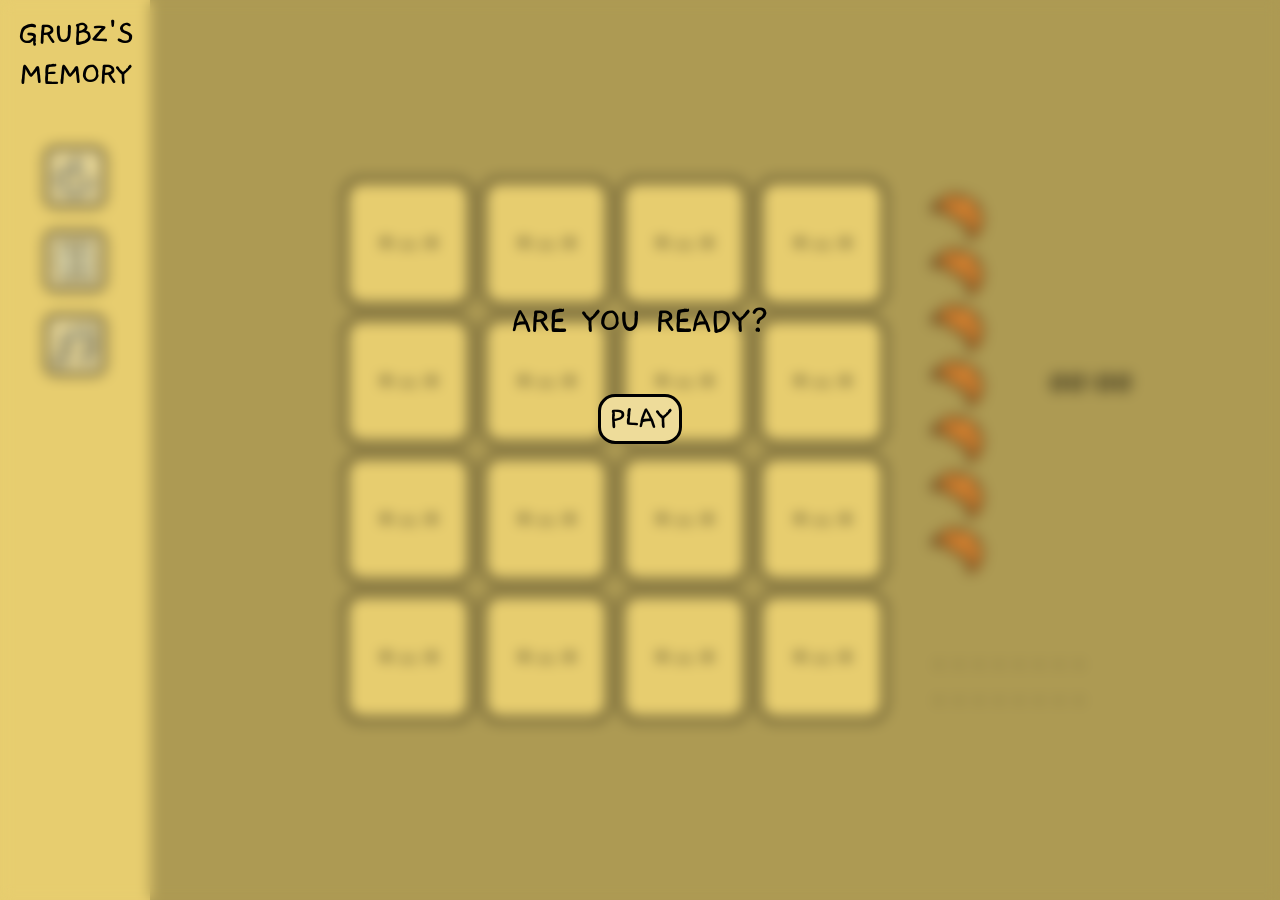
==== index.html @ 10ef7cea "Add files via upload" ====
<!DOCTYPE html>
<html lang="fr">

<head>
	<meta charset="UTF-8" />
	<meta name="viewport" content="width=device-width, initial-scale=1.0" />
	<!-- titre -->
	<title>Grubz Memory</title>
	<meta name="description" content="Jeu de Memory" />
	<!-- icones du site (voir l'onglet du site) -->
	<link rel="apple-touch-icon" href="grubzIcon.png" />
	<link rel="icon" href="grubzIcon.ico" />
	<!-- styles -->
	<link rel="stylesheet" href="css/index.css">
</head>

<body>
	<!--
		Jeu de mémory
		trouver toutes les paires de carte pour gagner
		
		Éléments du code
		• retournement animé des cartes
		• son déclenché au clic sur une carte
		• son déclenché si bonne paire ou si mauvaise paire
		• fonction pour mélanger aléatoirement les cartes
		• afficher d'un carton spécial quand une partie se termine
		• compteur de nombre de coup joués dans une partie
		• bouton pour rejouer
		-->

	<!-- infos des cartes -->
	<header>
		<audio id="BGM" loop src="src/sound/GRUBZSONG.mp3"></audio>
		<h1>GRUBZ'S MEMORY</h1>
		<img src="src/img/reloadBtn.png" alt="" class="menuBtn" id="reload" />
		<img src="src/img/pauseBtn.png" alt="" class="menuBtn" id="pauseButton">
		<img src="src/img/musicBtn.png" alt="" class="menuBtn" id="BGMbutton">
	</header>

	<!-- cartes -->
	<!-- note : images générées par IA -->
	<main>
		<!-- une carte -->
		<div class="card" data-name="Farting Grubz">
			<div class="card-wrapper">
				<!-- dos de la carte -->
				<div class="card-back">
					<img src="src/img/grubzCardBack.png" alt="" />
				</div>
				<!-- avant de la carte -->
				<div class="card-front">
					<img src="src/img/fartingGrubz.png" alt="" />
				</div>
			</div>
		</div>

		<div class="card" data-name="Farting Grubz">
			<div class="card-wrapper">
				<div class="card-back">
					<img src="src/img/grubzCardBack.png" alt="" />
				</div>
				<div class="card-front">
					<img src="src/img/fartingGrubz.png" alt="" />
				</div>
			</div>
		</div>

		<div class="card" data-name="Angry Grubz">
			<div class="card-wrapper">
				<div class="card-back">
					<img src="src/img/grubzCardBack.png" alt="" />
				</div>
				<div class="card-front">
					<img src="src/img/angryGrubz.png" alt="" />
				</div>
			</div>
		</div>

		<div class="card" data-name="Angry Grubz">
			<div class="card-wrapper">
				<div class="card-back">
					<img src="src/img/grubzCardBack.png" alt="" />
				</div>
				<div class="card-front">
					<img src="src/img/angryGrubz.png" alt="" />
				</div>
			</div>
		</div>

		<div class="card" data-name="Chilling Grubz">
			<div class="card-wrapper">
				<div class="card-back">
					<img src="src/img/grubzCardBack.png" alt="" />
				</div>
				<div class="card-front">
					<img src="src/img/chillingGrubz.png" alt="" />
				</div>
			</div>
		</div>

		<div class="card" data-name="Chilling Grubz">
			<div class="card-wrapper">
				<div class="card-back">
					<img src="src/img/grubzCardBack.png" alt="" />
				</div>
				<div class="card-front">
					<img src="src/img/chillingGrubz.png" alt="" />
				</div>
			</div>
		</div>

		<div class="card" data-name="Flower Grubz">
			<div class="card-wrapper">
				<div class="card-back">
					<img src="src/img/grubzCardBack.png" alt="" />
				</div>
				<div class="card-front">
					<img src="src/img/flowerGrubz.png" alt="" />
				</div>
			</div>
		</div>

		<div class="card" data-name="Flower Grubz">
			<div class="card-wrapper">
				<div class="card-back">
					<img src="src/img/grubzCardBack.png" alt="" />
				</div>
				<div class="card-front">
					<img src="src/img/flowerGrubz.png" alt="" />
				</div>
			</div>
		</div>

		<div class="card" data-name="Hungry Grubz">
			<div class="card-wrapper">
				<div class="card-back">
					<img src="src/img/grubzCardBack.png" alt="" />
				</div>
				<div class="card-front">
					<img src="src/img/hungryGrubz.png" alt="" />
				</div>
			</div>
		</div>

		<div class="card" data-name="Hungry Grubz">
			<div class="card-wrapper">
				<div class="card-back">
					<img src="src/img/grubzCardBack.png" alt="" />
				</div>
				<div class="card-front">
					<img src="src/img/hungryGrubz.png" alt="" />
				</div>
			</div>
		</div>

		<div class="card" data-name="Just a Grubz">
			<div class="card-wrapper">
				<div class="card-back">
					<img src="src/img/grubzCardBack.png" alt="" />
				</div>
				<div class="card-front">
					<img src="src/img/justAGrubz.png" alt="" />
				</div>
			</div>
		</div>

		<div class="card" data-name="Just a Grubz">
			<div class="card-wrapper">
				<div class="card-back">
					<img src="src/img/grubzCardBack.png" alt="" />
				</div>
				<div class="card-front">
					<img src="src/img/justAGrubz.png" alt="" />
				</div>
			</div>
		</div>

		<div class="card" data-name="Panicking Grubz">
			<div class="card-wrapper">
				<div class="card-back">
					<img src="src/img/grubzCardBack.png" alt="" />
				</div>
				<div class="card-front">
					<img src="src/img/panickingGrubz.png" alt="" />
				</div>
			</div>
		</div>

		<div class="card" data-name="Panicking Grubz">
			<div class="card-wrapper">
				<div class="card-back">
					<img src="src/img/grubzCardBack.png" alt="" />
				</div>
				<div class="card-front">
					<img src="src/img/panickingGrubz.png" alt="" />
				</div>
			</div>
		</div>

		<div class="card" data-name="Waving Grubz">
			<div class="card-wrapper">
				<div class="card-back">
					<img src="src/img/grubzCardBack.png" alt="" />
				</div>
				<div class="card-front">
					<img src="src/img/wavingGrubz.png" alt="" />
				</div>
			</div>
		</div>

		<div class="card" data-name="Waving Grubz">
			<div class="card-wrapper">
				<div class="card-back">
					<img src="src/img/grubzCardBack.png" alt="" />
				</div>
				<div class="card-front">
					<img src="src/img/wavingGrubz.png" alt="" />
				</div>
			</div>
		</div>
	</main>

	<!-- rejouer -->
	<footer>
		<div class="healthMontre">
			<div class="healthBar">
				<div class="croissantBox">
					<img src="src/img/croissantOmbre.png" class="croissantOmbre" alt="">
					<img src="src/img/croissant.png" id="pv7" class="croissant" alt="">
				</div>
				<div class="croissantBox">
					<img src="src/img/croissantOmbre.png" class="croissantOmbre" alt="">
					<img src="src/img/croissant.png" id="pv6" class="croissant" alt="">
				</div>
				<div class="croissantBox">
					<img src="src/img/croissantOmbre.png" class="croissantOmbre" alt="">
					<img src="src/img/croissant.png" id="pv5" class="croissant" alt="">
				</div>
				<div class="croissantBox">
					<img src="src/img/croissantOmbre.png" class="croissantOmbre" alt="">
					<img src="src/img/croissant.png" id="pv4" class="croissant" alt="">
				</div>
				<div class="croissantBox">
					<img src="src/img/croissantOmbre.png" class="croissantOmbre" alt="">
					<img src="src/img/croissant.png" id="pv3" class="croissant" alt="">
				</div>
				<div class="croissantBox">
					<img src="src/img/croissantOmbre.png" class="croissantOmbre" alt="">
					<img src="src/img/croissant.png" id="pv2" class="croissant" alt="">
				</div>
				<div class="croissantBox">
					<img src="src/img/croissantOmbre.png" class="croissantOmbre" alt="">
					<img src="src/img/croissant.png" id="pv1" class="croissant" alt="">
				</div>
			</div>
			<div id="montre">00:00</div>
		</div>
		<div id="card-left" class="card-info">. . . . . . . .</div>
		<div id="card-right" class="card-info">. . . . . . . .</div>
	</footer>

	<!-- popups -->
	<div id="startpopup">
		<div id="startWindow">
			Are you ready?<br />
			<button id="playButton">PLAY</button>
		</div>
	</div>
	<div id="pausepopup" class="hidden smolBlur">
		<div id="pauseWindow">
			Game paused
			<img src="src/img/chillingJiji.png" alt="">
			<button id="unpauseButton">RESUME</button>
		</div>
	</div>
	<div id="winpopup" class="hidden smolBlur">
		<div id="winWindow">
			<!-- <br> : retour à la ligne dans un texte -->
			<h2>YOU WON !</h2><br />
			<p>Thanks to you, Jiji the Grubz can eat <span id="wincounter">7</span>.</p><br />
			<p>Jiji waited <span id="winMins"></span><span id="winSecs">0</span> before he could eat.</p>
			<img src="src/img/croissantJiji.png" alt="">
		</div>
	</div>
	<div id="loosepopup" class="hidden smolBlur">
		<div id="looseWindow">
			<h2>YOU LOST...</h2><br />
			<p>You only found <span id="pairs">0</span> of Grubz and lost all the croissants...</p><br />
			<p>After waiting for <span id="looseMins"></span><span id="looseSecs">0</span>, Jiji the Grubz is now going to starve to death.</p>
			<img src="src/img/panickingJiji.png" alt="">
		</div>
	</div>
	<!--
	<div id="bad" class="hidden">
		<video autoplay muted loop src="src/video/penalty.mp4"></video>
	</div>
	-->

	<!-- son de retournement des cartes -->
	<audio id="son-retourner" src="src/sound/cartoonJump.mp3"></audio>
	<audio id="son-gagner" src="src/sound/goodPair.mp3"></audio>
	<audio id="son-perdu" src="src/sound/badPair.mp3"></audio>
	<audio id="son-rejouer" src="src/sound/bubbles.mp3"></audio>
	<audio src="src/sound/buttons.mp3" id="son-boutons"></audio>
	<audio src="src/sound/fart.mp3" id="son-pet"></audio>
	<audio src="src/sound/victory.mp3" id="son-victoire"></audio>
	<audio src="src/sound/winPop.mp3" id="winpop"></audio>
	<audio src="src/sound/defeat.mp3" id="son-defaite"></audio>

	<!-- scripts -->
	<script src="js/index.js"></script>
</body>

</html>
---- css/index.css ----
/* font-family vidéo référence: https://www.youtube.com/watch?v=lDip-1VnaOA&t=8s */
@font-face {
	font-family: "Gaegu";
	src: url(Gaegu-Light.ttf);
}

* {
	margin: 0; /* pas de marge externe */
	padding: 0; /* pas de marge interne */
	box-sizing: border-box; /* pas de déformation si marge interne */
}

body {
	width: 100vw; /* largeur totale de l'écran */
	height: 100vh; /* hauteur totale de l'écran */
	/*padding: 15px; /* marge interne */
	overflow: hidden; /* pas de scroll */
	/**/
	display: grid; /* faire une grille */
	grid-template-columns: 150px 1.9fr 1fr; /* 3 colonnes */
	grid-template-rows: 1fr; /* 1 ligne */
	gap: 15px; /* goutière */
	background-color: rgb(173, 154, 83);
}

header {
	/*justify-self: left; /* se centrer dans la case de la grille */
	/**/
	padding: 15px;
	display: flex; /* éléments enfant côte à côte */
	flex-direction: column;
	/*justify-content: center; /* et centrés */
	/*gap: 25px; /* goutière */
	align-items: center;
	background-color: rgb(231, 205, 111);
}

h1 {
	text-align: center;
	margin-bottom: 40px;
	font-size: 32px;
	font-family: Gaegu;
	z-index: 100;
	font-weight: bold;
}

button {
	margin: 4% 0;
	padding: 2px 8px 2px 8px;
	/*width: 60px;*/
	/*aspect-ratio: 1;*/
	/*text-transform: uppercase; /* texte en capitales */
	border: solid black;
	border-width: 0.35dvb;
	border-radius: 1.9dvb; /* bord arrondi */
	color: rgb(0, 0, 0); /* couleur du texte */
	background-color: rgb(238, 220, 154); /* couleur de fond */
	font-family: Gaegu;
	font-weight: bold;
	font-size: 2.5vw;
	/**/
	cursor: pointer; /* curseur */
}

.menuBtn {
	margin: 10% 0;
	padding: 3px;
	width: 60px;
	aspect-ratio: 1;
	/*text-transform: uppercase; /* texte en capitales */
	border-radius: 10px; /* bord arrondi */
	border: 3px solid black;
	color: rgb(0, 0, 0); /* couleur du texte */
	background-color: rgb(238, 220, 154); /* couleur de fond */
	/**/
	cursor: pointer; /* curseur */
}

main {
	justify-self: right;
	align-self: center; /* centrer verticalement dans la case */
	/**/
	display: grid; /* faire une grille */
	grid-template-columns: repeat(4, auto); /* 4 colonnes */
	grid-template-rows: repeat(4, auto); /* 4 lignes */
	gap: 10px; /* goutière */
	/*background-color: rgb(249, 174, 54);*/
}

.card {
	width: 10vw; /* largeur */
	aspect-ratio: 1; /* ratio d'aspect (basée sur la largeur) */
	/**/
	perspective: 1000px; /* effet de perspective */
	/**/
	cursor: pointer; /* changer le curseur */
	/**/
	transition: transform 250ms; /* animation de changement des propriétés */
}

.card:hover {
	transform-origin: center; /* point de pivot centré */
	transform: scale(105%) translateY(-15px) rotate(2deg); /* triple transformation : échelle, translation en Y et rotation */
	z-index: 99; /* metre au dessus des autres éléments */
}

.card-wrapper {
	position: relative; /* devient un point de repère */
	width: 100%; /* largeur */
	height: 100%; /* hauteur */
	/**/
	transition: transform 0.8s; /* animation de changement des propriétés */
	transform-style: preserve-3d; /* garder l'effet de 3D en animation */
}
.card.returned {
	user-select: none; /* pas sélectionnable */
	pointer-events: none; /* pas cliquable */
}
.card.returned .card-wrapper {
	transform: rotateY(180deg); /* transformation de rotation */
}

.card.pair {
	transform-origin: center; /* point de pivot centré */
	transform: scale(80%); /* translateY(-50px) rotate(3deg); /* triple transformation : échelle, translation en Y et rotation */
	transform: scale(105%) translateY(-35px);/**/
	z-index: 99; /* metre au dessus des autres éléments */
}

.card-back,
.card-front {
	position: absolute; /* se place par rapport à un point de repère */
	width: 100%; /* largeur */
	height: 100%; /* hauteur */
	-webkit-backface-visibility: hidden; /* Safari */
	backface-visibility: hidden; /* envers invisible (comme en 3D) */
	/**/
	border: solid rgb(0, 0, 0); /* bordure en trait continu de couleur noire */
	border-width: 0.35dvb;
	border-radius: 1.9dvb; /* bord arrondi */
	background-color: rgb(242, 238, 193);
	overflow: hidden; /* masquer le scroll */
}

.card-back {
	background-color: rgb(231, 205, 111);
}

.card-front {
	transform: rotateY(180deg); /* roation sur un axe spécifique */
}

.card.hidden {
	visibility: hidden;
}

.card img {
	display: block;
	width: 100%; /* largeur */
	height: 100%; /* hauteur */
}

footer {
	/*justify-self: center; /* centrer dans la case */
	/*background-color: rgb(249, 174, 54);*/
	display: flex;
	flex-direction: column;
	justify-content: center;
	padding-left: 2vw;
}

.healthMontre {
	display: flex;
	margin-bottom: 7vh;
}

.healthBar {
	display: grid;
	grid-template-columns: 1fr;
	grid-template-rows: repeat(7, auto);
}

.croissantBox {
	position: relative;
	width: 5vw;
	aspect-ratio: 1.15;
}

.croissant, .croissantOmbre {
	position: absolute;
	width: 100%;
	height: 100%;
	object-fit: contain;
}

.croissant.hidden {
	visibility: hidden;
}

#montre {
	font-family: Gaegu;
	font-weight: bold;
	font-size: 2.4vw;
	padding: 4px 8px 1px 8px;
	align-self: center;
	margin: 0 4vw;
}

.card-info {
	padding: 4px 8px 1px 8px; /* marge interne (haut, droite, bas, gauche) */
	/**/
	font-family: Gaegu;
	font-size: 2vw; /* taille de typo */
	font-weight: bold; /* graisse de la typo */
	/*font-style: italic; /* mettre en italique */
	/*text-transform: uppercase;*/	
}

#startpopup {
	width: 100vw;
	height: 100vh;
	position: fixed; /* sortir du flex */
	/*left: 150px; /* position en X */
	/**/
	padding: 30px; /* marge interne */
	/*background-color: rgb(255 255 255 / 1%); /* couleur de fond */
	/*propriété trouvée sur MDN*/
	backdrop-filter: blur(7px);
	/*border: 2px solid black; /* bordure */
	/*border-radius: 10px; /* bordure arrondie */
	/**/
	font-family: Gaegu;
	font-size: 2.8vw; /* taille de la typo */
	font-weight: bold;
	text-align: center; /* texte centré */
	text-transform: uppercase; /* texte en capitales */
	/**/
	z-index: 99; /* passer au dessus de tout les autres éléments */
}

#startpopup.hidden {
	display: none; /* ne pas afficher */
}

#startWindow {
	margin: 30vh 0;
}

.smolBlur {
	width: stretch;
	height: 100vh;
	left: 150px;
	position: fixed; /* sortir du flex */
	/*left: 150px; /* position en X */
	/**/
	padding: 30px; /* marge interne */
	/*background-color: rgb(255 255 255 / 1%); /* couleur de fond */
	/*propriété trouvée sur MDN*/
	backdrop-filter: blur(7px);
	/*border: 2px solid black; /* bordure */
	/*border-radius: 10px; /* bordure arrondie */
	/**/
	text-align: center; /* texte centré */
	font-family: Gaegu;
	font-size: 2vw; /* taille de la typo */
	font-weight: bold;
	/*text-transform: uppercase; /* texte en capitales */
	/**/
	z-index: 100; /* passer au dessus de tout les autres éléments */
}

span {
	color: rgb(221, 2, 2);
}

#pausepopup.hidden {
	display: none; /* ne pas afficher */
}

#pauseWindow {
	margin-top: 10%;
	font-size: 2.7vw;
}

#pauseWindow img {
	display: block; /* la vidéo est traitée comme une boite */
	width: 12vw;
	margin: 1vh auto; /* centrer horizontalement */
}

#winpopup.hidden {
	display: none; /* ne pas afficher */
}

#winWindow {
	/*position: fixed; /* sortir du flex */
	/*top: 50vh; /* position en Y */
	/*left: 50vw; /* position en X */
	/*transform: translate(-50%, -50%); /* ajustement de calage */
	/**/
	padding: 4dvb 0; /* margen interne */
	margin: 3% 18%;
	background-color:  rgb(238, 220, 154); /* couleur de fond */
	border: solid black;
	border-width: 0.35dvb;
	border-radius: 1.9dvb;
	/**/
	text-align: center; /* texte centré */
	/*font-size: 2.5vw; /* taille de la typo */
	/*text-transform: uppercase; /* texte en capitales */
	/**/
	/*z-index: 100; /* passer au dessus de tout les autres éléments */
}

#winWindow img {
	display: block; /* la vidéo est traitée comme une boite */
	width: 12vw;
	margin: 3vh auto 0 auto; /* centrer horizontalement */
}

/*ENLEVER*/
#winWindow video {
	display: block; /* la vidéo est traitée comme une boite */
	width: 200px;
	height: 200px;
	margin: 0 auto; /* centrer horizontalement */
	clip-path: circle(45% at 50% 50%); /* masquage circulaire */
	/**/
	object-fit: cover; /* la vidéo occupe toute la boite (et est tronquée) */
	object-position: center; /* la vidéo est centrée en X et Y dans la boite */
}
/*ENLEVER*/

#loosepopup.hidden {
	display: none; /* ne pas afficher */
}

#looseWindow {
	/*position: fixed; /* sortir du flex */
	/*top: 50vh; /* position en Y */
	/*left: 50vw; /* position en X */
	/*transform: translate(-50%, -50%); /* ajustement de calage */
	/**/
	padding: 4dvb; /* margen interne */
	margin: 3% 22%;
	background-color:  rgb(238, 220, 154); /* couleur de fond */
	border: solid black;
	border-width: 0.35dvb;
	border-radius: 1.9dvb;
	/**/
	text-align: center; /* texte centré */
	/*font-size: 2.5vw; /* taille de la typo */
	/*text-transform: uppercase; /* texte en capitales */
	/**/
	/*z-index: 100; /* passer au dessus de tout les autres éléments */
}

#looseWindow img {
	display: block; /* la vidéo est traitée comme une boite */
	width: 12vw;
	margin: 3vh auto 0 auto; /* centrer horizontalement */
}







#bad {
	position: fixed; /* sortir du flex */
	top: 50vh; /* position en Y */
	left: 50vw; /* position en X */
	transform: translate(-50%, -50%); /* ajustement de calage */
	/**/
	padding: 5px; /* margen interne */
	background-color: red; /* couleur de fond */
	border: 2px solid black; /* bordure */
	border-radius: 5px; /* bordure arrondie */
	/**/
	text-align: center; /* texte centré */
	font-size: 3vw; /* taille de la typo */
	text-transform: uppercase; /* texte en capitales */
	/**/
	z-index: 100; /* passer au dessus de tout les autres éléments */
}

#bad.hidden {
	display: none; /* ne pas afficher */
}

#bad video {
	display: block; /* la vidéo est traitée comme une boite */
	width: 460px;
	height: 200px;
	margin: 0 auto; /* centrer horizontalement */
	/**/
	/*object-fit: cover; /* la vidéo occupe toute la boite (et est tronquée) */
	object-position: center; /* la vidéo est centrée en X et Y dans la boite */
}

#BGM {
	background-color: red; /* couleur de fond */

}
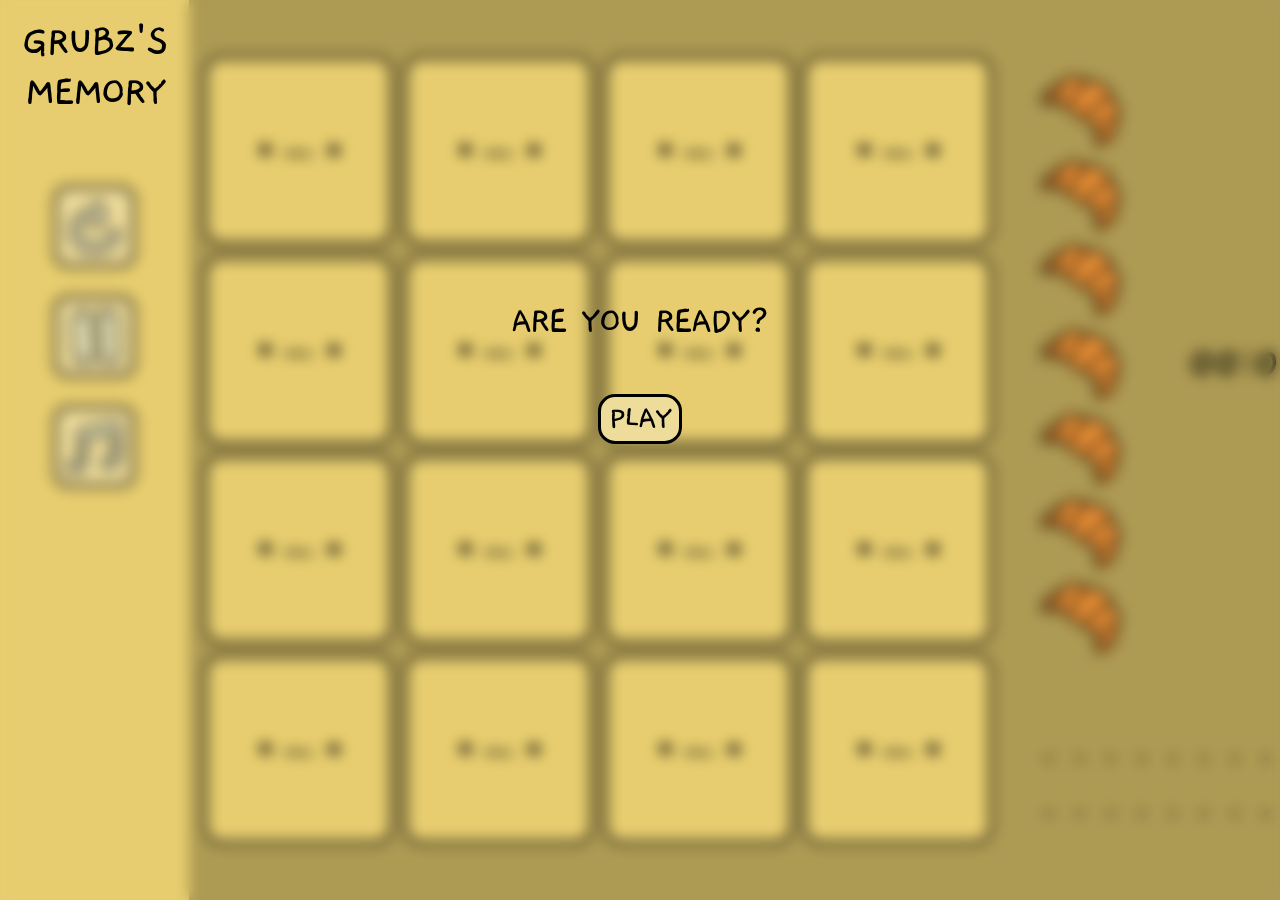
==== commit b6c4f2b3: "Add files via upload" ====
--- a/index.html
+++ b/index.html
@@ -18,18 +18,9 @@
 	<!--
 		Jeu de mémory
 		trouver toutes les paires de carte pour gagner
-		
-		Éléments du code
-		• retournement animé des cartes
-		• son déclenché au clic sur une carte
-		• son déclenché si bonne paire ou si mauvaise paire
-		• fonction pour mélanger aléatoirement les cartes
-		• afficher d'un carton spécial quand une partie se termine
-		• compteur de nombre de coup joués dans une partie
-		• bouton pour rejouer
+		le nombre de coups est limité à 7
 		-->
 
-	<!-- infos des cartes -->
 	<header>
 		<audio id="BGM" loop src="src/sound/GRUBZSONG.mp3"></audio>
 		<h1>GRUBZ'S MEMORY</h1>
@@ -39,7 +30,6 @@
 	</header>
 
 	<!-- cartes -->
-	<!-- note : images générées par IA -->
 	<main>
 		<!-- une carte -->
 		<div class="card" data-name="Farting Grubz">
@@ -221,7 +211,7 @@
 		</div>
 	</main>
 
-	<!-- rejouer -->
+	<!-- barre de points de vie, chronomètre et noms des cartes -->
 	<footer>
 		<div class="healthMontre">
 			<div class="healthBar">
@@ -276,7 +266,6 @@
 	</div>
 	<div id="winpopup" class="hidden smolBlur">
 		<div id="winWindow">
-			<!-- <br> : retour à la ligne dans un texte -->
 			<h2>YOU WON !</h2><br />
 			<p>Thanks to you, Jiji the Grubz can eat <span id="wincounter">7</span>.</p><br />
 			<p>Jiji waited <span id="winMins"></span><span id="winSecs">0</span> before he could eat.</p>
@@ -291,13 +280,8 @@
 			<img src="src/img/panickingJiji.png" alt="">
 		</div>
 	</div>
-	<!--
-	<div id="bad" class="hidden">
-		<video autoplay muted loop src="src/video/penalty.mp4"></video>
-	</div>
-	-->
-
-	<!-- son de retournement des cartes -->
+
+	<!-- sons -->
 	<audio id="son-retourner" src="src/sound/cartoonJump.mp3"></audio>
 	<audio id="son-gagner" src="src/sound/goodPair.mp3"></audio>
 	<audio id="son-perdu" src="src/sound/badPair.mp3"></audio>
@@ -308,6 +292,11 @@
 	<audio src="src/sound/winPop.mp3" id="winpop"></audio>
 	<audio src="src/sound/defeat.mp3" id="son-defaite"></audio>
 
+	<!-- message au appareil format portrait -->
+	<div id="portrait">
+		<p>Tourne ton tel au format paysage</p>
+	</div>
+
 	<!-- scripts -->
 	<script src="js/index.js"></script>
 </body>
--- a/css/index.css
+++ b/css/index.css
@@ -5,40 +5,35 @@
 }
 
 * {
-	margin: 0; /* pas de marge externe */
-	padding: 0; /* pas de marge interne */
+	margin: 0;
+	padding: 0;
 	box-sizing: border-box; /* pas de déformation si marge interne */
 }
 
 body {
 	width: 100vw; /* largeur totale de l'écran */
 	height: 100vh; /* hauteur totale de l'écran */
-	/*padding: 15px; /* marge interne */
 	overflow: hidden; /* pas de scroll */
 	/**/
 	display: grid; /* faire une grille */
-	grid-template-columns: 150px 1.9fr 1fr; /* 3 colonnes */
+	grid-template-columns: 21vb 1.9fr 1fr; /* 3 colonnes */
 	grid-template-rows: 1fr; /* 1 ligne */
 	gap: 15px; /* goutière */
 	background-color: rgb(173, 154, 83);
 }
 
 header {
-	/*justify-self: left; /* se centrer dans la case de la grille */
-	/**/
-	padding: 15px;
+	padding: 2vb;
 	display: flex; /* éléments enfant côte à côte */
 	flex-direction: column;
-	/*justify-content: center; /* et centrés */
-	/*gap: 25px; /* goutière */
 	align-items: center;
 	background-color: rgb(231, 205, 111);
 }
 
 h1 {
 	text-align: center;
-	margin-bottom: 40px;
-	font-size: 32px;
+	margin-bottom: 6vb;
+	font-size: 4.4vb;
 	font-family: Gaegu;
 	z-index: 100;
 	font-weight: bold;
@@ -47,9 +42,6 @@
 button {
 	margin: 4% 0;
 	padding: 2px 8px 2px 8px;
-	/*width: 60px;*/
-	/*aspect-ratio: 1;*/
-	/*text-transform: uppercase; /* texte en capitales */
 	border: solid black;
 	border-width: 0.35dvb;
 	border-radius: 1.9dvb; /* bord arrondi */
@@ -63,13 +55,12 @@
 }
 
 .menuBtn {
-	margin: 10% 0;
-	padding: 3px;
-	width: 60px;
+	margin: 1.6vb 0;
+	padding: 0.5vb;
+	width: 9vb;
 	aspect-ratio: 1;
-	/*text-transform: uppercase; /* texte en capitales */
-	border-radius: 10px; /* bord arrondi */
-	border: 3px solid black;
+	border-radius: 1.5vb; /* bord arrondi */
+	border: 0.4vb solid black;
 	color: rgb(0, 0, 0); /* couleur du texte */
 	background-color: rgb(238, 220, 154); /* couleur de fond */
 	/**/
@@ -83,12 +74,11 @@
 	display: grid; /* faire une grille */
 	grid-template-columns: repeat(4, auto); /* 4 colonnes */
 	grid-template-rows: repeat(4, auto); /* 4 lignes */
-	gap: 10px; /* goutière */
-	/*background-color: rgb(249, 174, 54);*/
+	gap: 1.2vmin; /* goutière */
 }
 
 .card {
-	width: 10vw; /* largeur */
+	width: 21vmin; /* largeur */
 	aspect-ratio: 1; /* ratio d'aspect (basée sur la largeur) */
 	/**/
 	perspective: 1000px; /* effet de perspective */
@@ -104,6 +94,14 @@
 	z-index: 99; /* metre au dessus des autres éléments */
 }
 
+@media (hover: none) {
+	.card:hover {
+		transform-origin: none; /* point de pivot centré */
+		transform: none; /* triple transformation : échelle, translation en Y et rotation */
+		z-index: none; /* metre au dessus des autres éléments */
+	}
+}
+
 .card-wrapper {
 	position: relative; /* devient un point de repère */
 	width: 100%; /* largeur */
@@ -122,9 +120,8 @@
 
 .card.pair {
 	transform-origin: center; /* point de pivot centré */
-	transform: scale(80%); /* translateY(-50px) rotate(3deg); /* triple transformation : échelle, translation en Y et rotation */
-	transform: scale(105%) translateY(-35px);/**/
-	z-index: 99; /* metre au dessus des autres éléments */
+	transform: scale(105%) translateY(-40px);
+	z-index: 99; /* mettre au dessus des autres éléments */
 }
 
 .card-back,
@@ -136,7 +133,7 @@
 	backface-visibility: hidden; /* envers invisible (comme en 3D) */
 	/**/
 	border: solid rgb(0, 0, 0); /* bordure en trait continu de couleur noire */
-	border-width: 0.35dvb;
+	border-width: 0.42vmin;
 	border-radius: 1.9dvb; /* bord arrondi */
 	background-color: rgb(242, 238, 193);
 	overflow: hidden; /* masquer le scroll */
@@ -147,7 +144,7 @@
 }
 
 .card-front {
-	transform: rotateY(180deg); /* roation sur un axe spécifique */
+	transform: rotateY(180deg); /* rotation sur un axe spécifique */
 }
 
 .card.hidden {
@@ -161,12 +158,10 @@
 }
 
 footer {
-	/*justify-self: center; /* centrer dans la case */
-	/*background-color: rgb(249, 174, 54);*/
 	display: flex;
 	flex-direction: column;
 	justify-content: center;
-	padding-left: 2vw;
+	padding: 2vh 0 2vh 2vw;
 }
 
 .healthMontre {
@@ -182,7 +177,7 @@
 
 .croissantBox {
 	position: relative;
-	width: 5vw;
+	width: 10.8vmin;
 	aspect-ratio: 1.15;
 }
 
@@ -200,7 +195,7 @@
 #montre {
 	font-family: Gaegu;
 	font-weight: bold;
-	font-size: 2.4vw;
+	font-size: 4.8vmin;
 	padding: 4px 8px 1px 8px;
 	align-self: center;
 	margin: 0 4vw;
@@ -210,25 +205,18 @@
 	padding: 4px 8px 1px 8px; /* marge interne (haut, droite, bas, gauche) */
 	/**/
 	font-family: Gaegu;
-	font-size: 2vw; /* taille de typo */
+	font-size: 4.4vmin; /* taille de typo */
 	font-weight: bold; /* graisse de la typo */
-	/*font-style: italic; /* mettre en italique */
-	/*text-transform: uppercase;*/	
 }
 
 #startpopup {
 	width: 100vw;
 	height: 100vh;
 	position: fixed; /* sortir du flex */
-	/*left: 150px; /* position en X */
 	/**/
 	padding: 30px; /* marge interne */
-	/*background-color: rgb(255 255 255 / 1%); /* couleur de fond */
 	/*propriété trouvée sur MDN*/
 	backdrop-filter: blur(7px);
-	/*border: 2px solid black; /* bordure */
-	/*border-radius: 10px; /* bordure arrondie */
-	/**/
 	font-family: Gaegu;
 	font-size: 2.8vw; /* taille de la typo */
 	font-weight: bold;
@@ -247,24 +235,19 @@
 }
 
 .smolBlur {
-	width: stretch;
-	height: 100vh;
-	left: 150px;
+	left: 21vb;
+	right: 0;
+	top: 0;
+	bottom: 0;
 	position: fixed; /* sortir du flex */
-	/*left: 150px; /* position en X */
 	/**/
 	padding: 30px; /* marge interne */
-	/*background-color: rgb(255 255 255 / 1%); /* couleur de fond */
 	/*propriété trouvée sur MDN*/
 	backdrop-filter: blur(7px);
-	/*border: 2px solid black; /* bordure */
-	/*border-radius: 10px; /* bordure arrondie */
-	/**/
 	text-align: center; /* texte centré */
 	font-family: Gaegu;
 	font-size: 2vw; /* taille de la typo */
 	font-weight: bold;
-	/*text-transform: uppercase; /* texte en capitales */
 	/**/
 	z-index: 100; /* passer au dessus de tout les autres éléments */
 }
@@ -293,12 +276,7 @@
 }
 
 #winWindow {
-	/*position: fixed; /* sortir du flex */
-	/*top: 50vh; /* position en Y */
-	/*left: 50vw; /* position en X */
-	/*transform: translate(-50%, -50%); /* ajustement de calage */
-	/**/
-	padding: 4dvb 0; /* margen interne */
+	padding: 4dvb; /* marge interne */
 	margin: 3% 18%;
 	background-color:  rgb(238, 220, 154); /* couleur de fond */
 	border: solid black;
@@ -306,10 +284,6 @@
 	border-radius: 1.9dvb;
 	/**/
 	text-align: center; /* texte centré */
-	/*font-size: 2.5vw; /* taille de la typo */
-	/*text-transform: uppercase; /* texte en capitales */
-	/**/
-	/*z-index: 100; /* passer au dessus de tout les autres éléments */
 }
 
 #winWindow img {
@@ -318,30 +292,12 @@
 	margin: 3vh auto 0 auto; /* centrer horizontalement */
 }
 
-/*ENLEVER*/
-#winWindow video {
-	display: block; /* la vidéo est traitée comme une boite */
-	width: 200px;
-	height: 200px;
-	margin: 0 auto; /* centrer horizontalement */
-	clip-path: circle(45% at 50% 50%); /* masquage circulaire */
-	/**/
-	object-fit: cover; /* la vidéo occupe toute la boite (et est tronquée) */
-	object-position: center; /* la vidéo est centrée en X et Y dans la boite */
-}
-/*ENLEVER*/
-
 #loosepopup.hidden {
 	display: none; /* ne pas afficher */
 }
 
 #looseWindow {
-	/*position: fixed; /* sortir du flex */
-	/*top: 50vh; /* position en Y */
-	/*left: 50vw; /* position en X */
-	/*transform: translate(-50%, -50%); /* ajustement de calage */
-	/**/
-	padding: 4dvb; /* margen interne */
+	padding: 4dvb; /* marge interne */
 	margin: 3% 22%;
 	background-color:  rgb(238, 220, 154); /* couleur de fond */
 	border: solid black;
@@ -349,10 +305,6 @@
 	border-radius: 1.9dvb;
 	/**/
 	text-align: center; /* texte centré */
-	/*font-size: 2.5vw; /* taille de la typo */
-	/*text-transform: uppercase; /* texte en capitales */
-	/**/
-	/*z-index: 100; /* passer au dessus de tout les autres éléments */
 }
 
 #looseWindow img {
@@ -361,45 +313,22 @@
 	margin: 3vh auto 0 auto; /* centrer horizontalement */
 }
 
-
-
-
-
-
-
-#bad {
-	position: fixed; /* sortir du flex */
-	top: 50vh; /* position en Y */
-	left: 50vw; /* position en X */
-	transform: translate(-50%, -50%); /* ajustement de calage */
-	/**/
-	padding: 5px; /* margen interne */
-	background-color: red; /* couleur de fond */
-	border: 2px solid black; /* bordure */
-	border-radius: 5px; /* bordure arrondie */
-	/**/
-	text-align: center; /* texte centré */
-	font-size: 3vw; /* taille de la typo */
-	text-transform: uppercase; /* texte en capitales */
-	/**/
-	z-index: 100; /* passer au dessus de tout les autres éléments */
-}
-
-#bad.hidden {
-	display: none; /* ne pas afficher */
-}
-
-#bad video {
-	display: block; /* la vidéo est traitée comme une boite */
-	width: 460px;
-	height: 200px;
-	margin: 0 auto; /* centrer horizontalement */
-	/**/
-	/*object-fit: cover; /* la vidéo occupe toute la boite (et est tronquée) */
-	object-position: center; /* la vidéo est centrée en X et Y dans la boite */
-}
-
-#BGM {
-	background-color: red; /* couleur de fond */
-
+#portrait {
+	display: none;
+}
+
+@media (orientation: portrait) {
+    #portrait {
+		width: 100vw;
+		height: 100vh;
+		font-family: "Gaegu";
+		color: white;
+		position: fixed;
+        display: flex;
+		background-color: black;
+		z-index: 100;
+		flex-direction: column;
+        justify-content: center;
+        text-align: center;
+    }
 }
